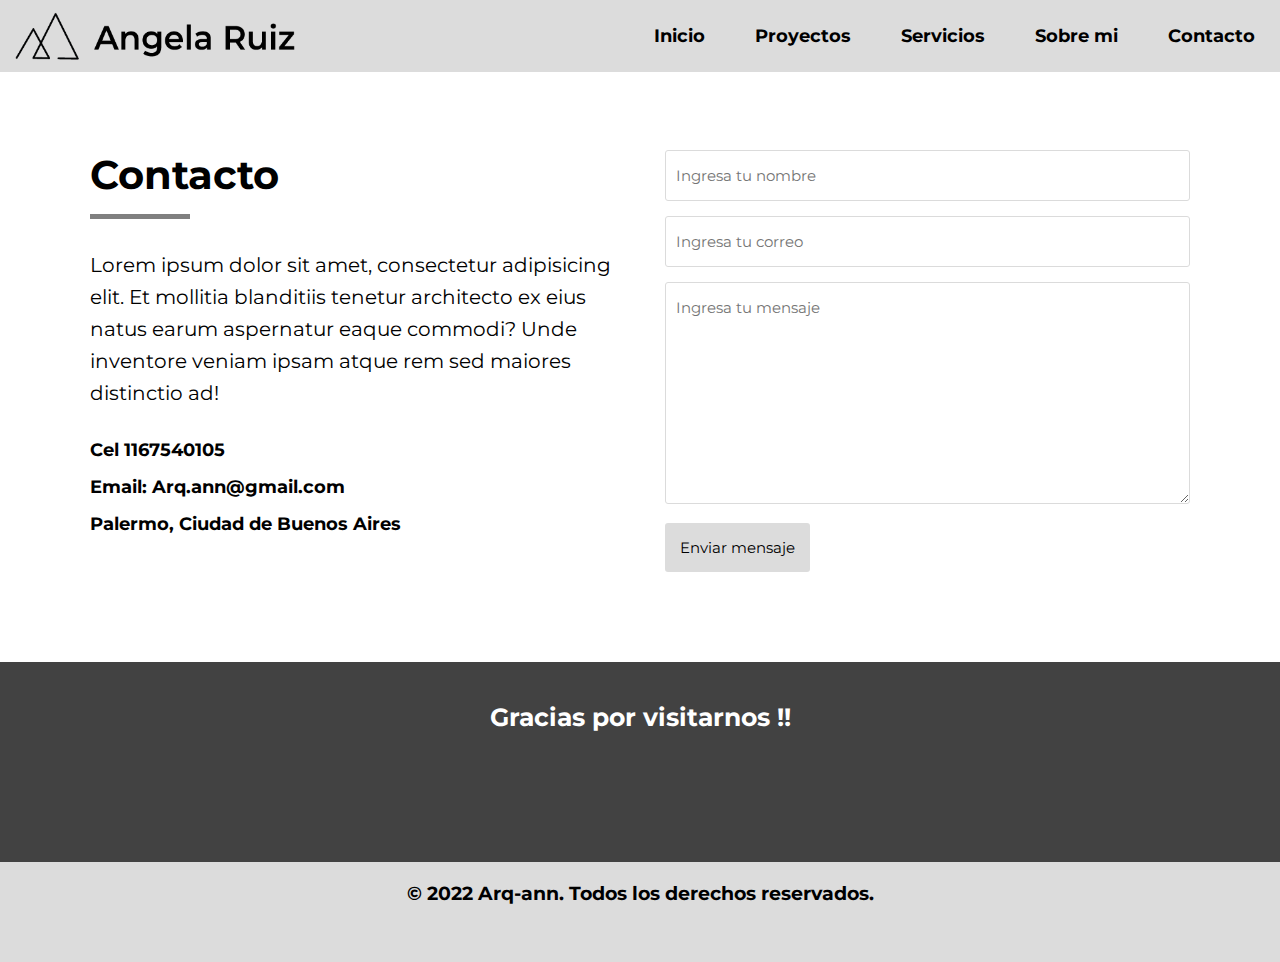
==== Contacto.html @ b8c45836 "mi primer commit" ====
<!DOCTYPE html>
<html lang="en">

<head>
    <meta charset="UTF-8">
    <meta http-equiv="X-UA-Compatible" content="IE=edge">
    <meta name="viewport" content="width=device-width, initial-scale=1.0">
    <title>contacto</title>

    <!--Estilos-->
    <link rel="stylesheet" href="./css/style.css">

</head>

<body>

    <!--Encabezado-->

    <header class="encabezado">

        <img class="logo" src="img/logo.png" alt="logo">

        <nav class="navbar">
            <ul class="menu">
                <li><a href="./index.html">Inicio</a></li>
                <li><a href="./Proyectos.html">Proyectos</a></li>
                <li><a href="./Servicios.html">Servicios</a></li>
                <li><a href="./Sobre mi.html">Sobre mi</a></li>
                <li><a href="./Contacto.html">Contacto</a></li>
            </ul>
        </nav>
    </header>
    <main>
        <div class="contactoContainer">
            <div class="info-form">
                <h2>Contacto</h2>
                <div class="divider"></div>
                <p>Lorem ipsum dolor sit amet, consectetur adipisicing elit. Et mollitia blanditiis tenetur architecto
                    ex eius natus earum aspernatur eaque commodi? Unde inventore veniam ipsam atque rem sed maiores
                    distinctio ad!</p>
                <h3> Cel 1167540105</h3>
                <h3> Email: Arq.ann@gmail.com </h3>
                <h3> Palermo, Ciudad de Buenos Aires</h3>
            </div>
            <form action="">
                <input type="text" name="Nombre" placeholder="Ingresa tu nombre" class="campoContacto">
                <input type="email" name="Email" placeholder="Ingresa tu correo" class="campoContacto">
                <textarea name="Mensaje" placeholder="Ingresa tu mensaje" id="" cols="30" rows="10"></textarea>
                <input type="submit" name="Enviar" value="Enviar mensaje" class="botonEnviar">
            </form>
        </div>

    </main>
    <footer>
        <section class="Footer">

            <div class="llamadoAccion">
                <h3 class="llamadoAccionTitulo">Gracias por visitarnos !!</h3>
            </div>

            <div class="derechosAutor">
                <h3>© 2022 Arq-ann. Todos los derechos reservados.</h3>
            </div>
        </section>
    </footer>
</body>

</html>
---- css/style.css ----
/* general */
@import url('https://fonts.googleapis.com/css2?family=Montserrat:wght@400;600;800&display=swap');

* {
    margin: 0;
    padding: 0;
    box-sizing: border-box;
    font-family: 'Montserrat', sans-serif;
}

.divider{
    height: 5px;
    width: 100px;
    background-color: gray;
    margin-top: 10px;
    margin-bottom: 10px;
}

/*encabezado*/

.logo {
    width: 300px;
}

.encabezado {
    background-color: gainsboro;
    display: flex;
    position: fixed;
    width: 100%;
    padding: 5PX;
}

.navbar {
    width: 100%;
}

.menu {
    list-style: none;
    display: flex;
    justify-content: flex-end;
    align-items: center;
    gap: 50px;
    width: 100%;
    height: 100%;
    font-size: 18px;
    font-weight: 700;
    padding: 20px;
}

a {
    text-decoration: none;
    color: rgb(0, 0, 0);
}


/*---PAGINA PRINCIPAL--------------------------------- */



/*imagen principal*/

.banner {
    background-image: url(../img/banner-1.jpg);
    background-size: cover;
    height: 900px;
    display: flex;
    flex-direction: row;
    flex-wrap: wrap;
    justify-content: left;
    align-items: center;
    padding: 40px;
    font-size: 25px;
}



/*imagenes portafolio*/


.imagenes {
    display: flex;
    padding: 30px;
    width: 100%;
    justify-content: space-around;
    flex-wrap: wrap ;
    overflow: hidden;
    gap: 30px;
    border-radius: 20px;
    height: 100%;
}

.galeriaImg{
    width: 680px;
    height: 480px;
    object-fit: cover;
}


/* perfil */

.sobreMi {
    background-color: gray;
    margin-top: 20 px;
    margin-bottom: 20 px;
    padding: 10 px;
    padding-top: 5px;
    padding-bottom: 20px;
}

.sobreMiTitulo,
.serviciosTitulo {
    margin-top: 20px;
    margin-bottom: 20px;
    padding: 20px;
    padding-top: 40px;
    font-size: 30px;

}

.sobreMiCards {
    width: 100%;
    
    display: flex;
    overflow: hidden;
    gap: 10px;
    justify-content: space-around;

}

.card {
    margin: 20px;
    width: 100%;
    background-color: gainsboro;
    margin-bottom: 20px;
    padding: 20px;
    border-radius: 10px;
    text-align: center;
    align-content: center;
}

/* primercard*/

.cardTitulo {
    font-size: 40px;
}

.cardNombre {
    font-size: 25px;
    line-height: 1.6;
}

/*tercercard*/

.cardFotoPerfil {
    width: 50%;
    margin-bottom: 20px;
}

/*generalcard*/

.cardDescripcion {
    font-size: 20px;
    margin-bottom: 20px;
    line-height: 1.6;
}

.cardBoton {
    background-color: gray;
    border: none;
    padding: 20px;
    font-size: 18px;
    border-radius: 5px;
    cursor: pointer;
}


/*servicios*/

.cardServiciosContenedor {
    padding: 20px;
    padding-top: 40px;
    display: flex;
    overflow: hidden;
    gap: 20px;
    justify-content: center;
}


.cardServicios {
    width: 100%;
    background-color: gainsboro;
    margin-bottom: 20px;
    padding: 20px;
    border-radius: 10px;
}

.cardServiciosTitulo {
    font-size: 25px;
    margin-bottom: 15px;

}


/*footer*/

.footer {
    padding: 20px;
}

.llamadoAccion {
    background-color: rgb(66, 66, 66);
    color: white;
    padding: 20px;
    padding-top: 40px;
    height: 200px;
    text-align: center;  
}

.llamadoAccionTitulo {
    font-size: 25px;
}

.derechosAutor {
    background-color: gainsboro;
    padding: 20px;
    height: 100px;
    text-align: center;
}

.llamadoAccionBoton {
    margin-top: 30px;
    padding: 15px;
    font-size: 15px;
    border: none;
    outline: 0px;
    background: rgba(220, 220, 220, 0.592);
    border-radius: 3px;
    cursor: pointer;
}
    

/*---PROYECTOS PAGINA -------------------------------*/


.portafolioHeadings{
    padding: 40px;
    padding-top: 160px;
}

.portafolioHeadings h2 {

    margin-bottom: 15px;
    font-size: 40px;
}

.galeriaImgProyectos{
    width: 700px;
    height: 480px;
    object-fit: cover;
}


/*---SERVICIOS PAGINA ------------------------------*/

/* la idea es que se pase el cursor por encima de una imagen y atras salga el texto*/

.serviciosPag{
    padding: 40px;
    padding-top: 160px;
    
}
.serviciosTituloPag {
    margin-bottom: 15px;
    font-size: 40px;
}




/*---SOBRE MI PAGINA------------------------------ */

.sobreMiMain{
    padding-top: 150px;
}
.sobreMiContenedor {

    width: 100%;
    max-width: 1100px;
    padding: 20px;
    padding-top: 30px;
    margin-left: auto;
    margin-right: auto;
    margin-bottom: 80px;
    display: grid;
    grid-gap: 50px;
    grid-template-columns: repeat(2,1fr);
    align-items: center;
    background-color: gainsboro;
   
}

.infoContenedor{
    padding-bottom: 30px;
}

.infoContenedor h2 {
    
    margin-bottom: 15px;
    font-size: 40px;
}

.infoContenedor p {

    margin-bottom: 30px;
    font-size: 20px;
    line-height: 1.6;
    padding-top: 40px;
    padding-bottom: 30px;

}

.botonDescargarCv{
    padding: 15px;
    font-size: 18px;
    border: none;
    outline: 0px;
    background: gray;
    border-radius: 3px;
    cursor: pointer;
}


.infoImagen{
    width: 495px;  
    border: 7px solid gray; 
    align-items: center ;
    align-content: center;
}


/*---CONTACTO PAGINA------------------------------ */

.contactoContainer {
    width: 100%;
    max-width: 1100px;
    margin: auto;
    display: grid;
    grid-template-columns: repeat(2, 1fr);
    grid-gap: 50px;
    padding-top: 150px;
    margin-bottom: 90px;
}

.contactoContainer h2 {

    margin-bottom: 15px;
    font-size: 40px;
}

.contactoContainer p {
    margin-bottom: 30px;
    margin-top: 30px;
    font-size: 20px;
    line-height: 1.6;
}

.contactoContainer h3 {
    margin-bottom: 15px;
    font-size: 18px;
}

.contactoContainer form .campoContacto,
textarea {
    width: 100%;
    padding: 15px 10px;
    font-size: 15px;
    border: 1px solid #dbdbdb;
    margin-bottom: 15px;
    border-radius: 3px;
    outline: 0px;
}

.contactoContainer form .botonEnviar {

    padding: 15px;
    font-size: 15px;
    border: none;
    outline: 0px;
    background: gainsboro;
    border-radius: 3px;
    cursor: pointer;
}
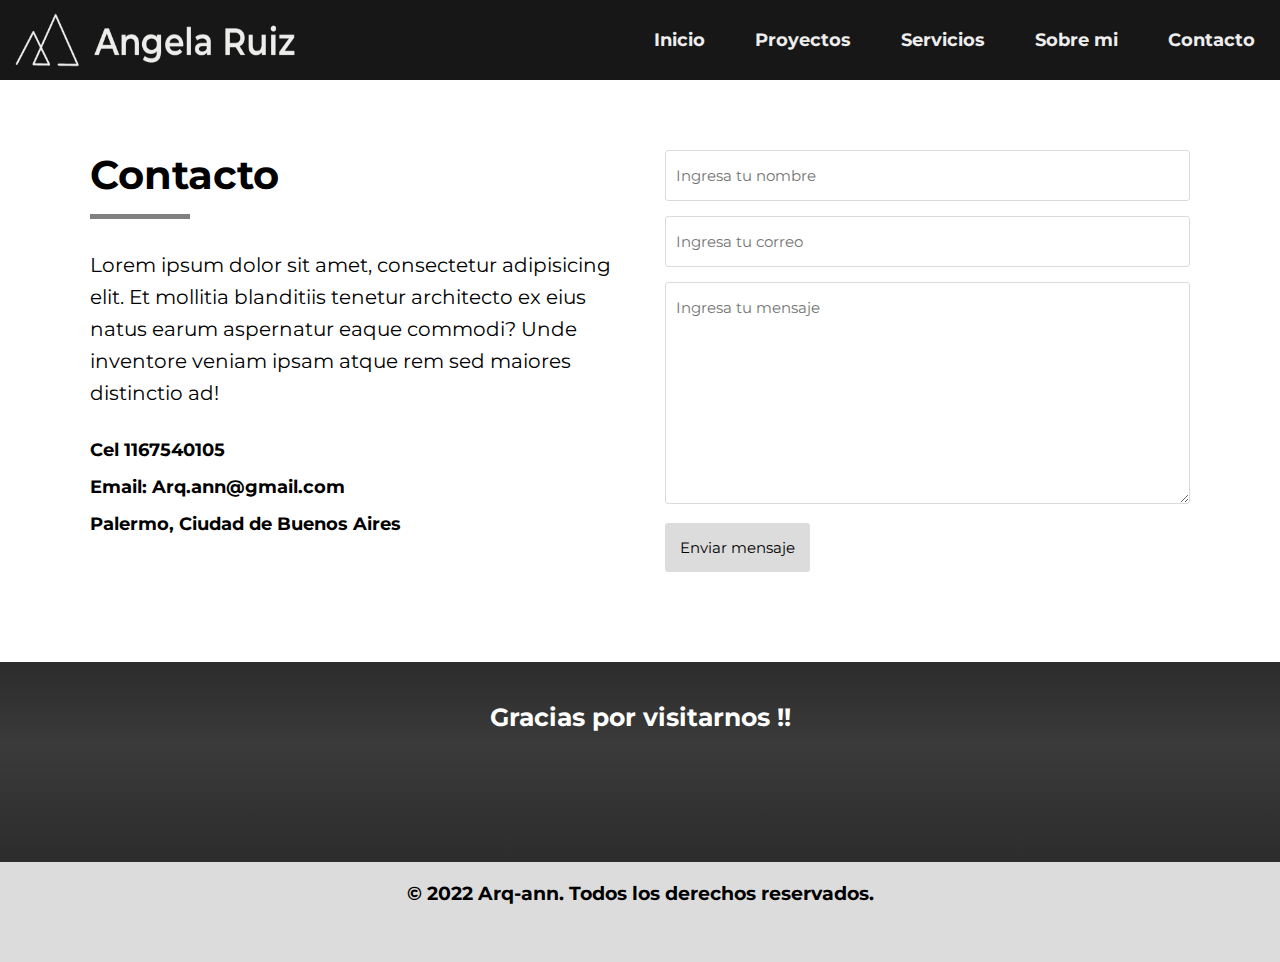
==== commit 597ec30e: "bostrap y cambio de estilo" ====
--- a/Contacto.html
+++ b/Contacto.html
@@ -22,11 +22,11 @@
 
         <nav class="navbar">
             <ul class="menu">
-                <li><a href="./index.html">Inicio</a></li>
-                <li><a href="./Proyectos.html">Proyectos</a></li>
-                <li><a href="./Servicios.html">Servicios</a></li>
-                <li><a href="./Sobre mi.html">Sobre mi</a></li>
-                <li><a href="./Contacto.html">Contacto</a></li>
+                <li><a class="menuitems" href="./index.html">Inicio</a></li>
+                <li><a class="menuitems" href="./Proyectos.html">Proyectos</a></li>
+                <li><a class="menuitems" href="./Servicios.html">Servicios</a></li>
+                <li><a class="menuitems" href="./Sobre mi.html">Sobre mi</a></li>
+                <li><a class="menuitems" href="./Contacto.html">Contacto</a></li>
             </ul>
         </nav>
     </header>
--- a/css/style.css
+++ b/css/style.css
@@ -8,7 +8,7 @@
     font-family: 'Montserrat', sans-serif;
 }
 
-.divider{
+.divider {
     height: 5px;
     width: 100px;
     background-color: gray;
@@ -20,13 +20,15 @@
 
 .logo {
     width: 300px;
+    height: 70px;
 }
 
 .encabezado {
-    background-color: gainsboro;
+    background-color: #171717;
     display: flex;
     position: fixed;
     width: 100%;
+    height: 80px;
     padding: 5PX;
 }
 
@@ -47,9 +49,14 @@
     padding: 20px;
 }
 
-a {
+.menuitems {
     text-decoration: none;
-    color: rgb(0, 0, 0);
+    color: #EDEDED;
+    transition: 0.5s;
+}
+
+.menuitems:hover {
+    color: #B2B1B9
 }
 
 
@@ -60,117 +67,144 @@
 /*imagen principal*/
 
 .banner {
-    background-image: url(../img/banner-1.jpg);
+    background: linear-gradient(rgba(0, 0, 0, .4), rgba(0, 0, 0, .4)), url(../img/banner-1.bak.jpg);
     background-size: cover;
-    height: 900px;
+    height: 100vh;
+    width: 100%;
     display: flex;
     flex-direction: row;
     flex-wrap: wrap;
     justify-content: left;
     align-items: center;
     padding: 40px;
-    font-size: 25px;
-}
+}
+
+.fraseBienvenida {
+    color: #171717;
+    font-size: 30px ;
+    font-weight: bold;
+}
+
 
 
 
 /*imagenes portafolio*/
 
+.tituloSeccionProyectos {
+
+    margin-left: 620px;
+    margin-bottom: 50px;
+}
+
 
 .imagenes {
     display: flex;
     padding: 30px;
     width: 100%;
     justify-content: space-around;
-    flex-wrap: wrap ;
+    flex-wrap: wrap;
     overflow: hidden;
     gap: 30px;
     border-radius: 20px;
     height: 100%;
 }
 
-.galeriaImg{
+.galeriaImg {
     width: 680px;
     height: 480px;
     object-fit: cover;
+    transition: 0.5s;
+}
+
+.galeriaImg:hover {
+    transform: scale(1.1);
+}
+
+.titulotextoParrafoPortafolio{
+    font-weight: bold;
+    font-size: 30px;
+    margin-bottom: 30px;
+}
+.textoParrafoPortafolio {
+    font-weight: 400;
+    font-size: 30px;
 }
 
 
 /* perfil */
 
-.sobreMi {
-    background-color: gray;
-    margin-top: 20 px;
-    margin-bottom: 20 px;
-    padding: 10 px;
-    padding-top: 5px;
-    padding-bottom: 20px;
-}
-
-.sobreMiTitulo,
-.serviciosTitulo {
-    margin-top: 20px;
+   
+#sobremi {
+    max-width: 100%;
+    margin: auto;
+    padding: 100px;
+    color: #171717;
+    display: flex;
+}
+
+#sobremi .contenedorFoto {
+    max-width: 400px;
+    margin-right: 80px;
+}
+
+#sobremi .contenedorFoto img {
+    padding: 20px;
+    width: 100%;
+    border-radius: 20px;
+    background-color: #EDEDED;
+}
+
+#sobremi .sobremi {
+    margin: 0 40px;
+}
+
+#sobremi .sobremi .tituloSeccion {
+    font-size: 25px;
+    text-transform: uppercase;
+    color: #171717;
+
+}
+
+#sobremi .sobremi h2 {
+    font-size: 40px;
+    font-weight: bold;
+    margin: 40px 0;
+    letter-spacing: 2px;
+}
+
+#sobremi .sobremi h2 span {
+    color: #595260;
+}
+
+#sobremi .sobremi h3 {
+    font-size: 25px;
+    font-weight: 500;
+    text-transform: uppercase;
     margin-bottom: 20px;
-    padding: 20px;
-    padding-top: 40px;
-    font-size: 30px;
-
-}
-
-.sobreMiCards {
-    width: 100%;
-    
-    display: flex;
-    overflow: hidden;
-    gap: 10px;
-    justify-content: space-around;
-
-}
-
-.card {
-    margin: 20px;
-    width: 100%;
-    background-color: gainsboro;
-    margin-bottom: 20px;
-    padding: 20px;
-    border-radius: 10px;
-    text-align: center;
-    align-content: center;
-}
-
-/* primercard*/
-
-.cardTitulo {
-    font-size: 40px;
-}
-
-.cardNombre {
+    letter-spacing: 1px;
+}
+
+#sobremi .sobremi p {
     font-size: 25px;
-    line-height: 1.6;
-}
-
-/*tercercard*/
-
-.cardFotoPerfil {
-    width: 50%;
-    margin-bottom: 20px;
-}
-
-/*generalcard*/
-
-.cardDescripcion {
-    font-size: 20px;
-    margin-bottom: 20px;
-    line-height: 1.6;
-}
-
-.cardBoton {
-    background-color: gray;
-    border: none;
-    padding: 20px;
-    font-size: 18px;
-    border-radius: 5px;
-    cursor: pointer;
+    line-height: 25px;
+    color: #565656;
+    margin-bottom: 12px;
+}
+
+#sobremi .sobremi a {
+    display: inline-block;
+    text-decoration: none;
+    color: #000;
+    border-radius: 30px;
+    border: 1px solid #000;
+    padding: 10px 20px;
+    margin-top: 30px;
+    transition: .5s;
+}
+
+#sobremi .sobremi a:hover {
+    background-color: #171717;
+    color: #fff;
 }
 
 
@@ -192,6 +226,11 @@
     margin-bottom: 20px;
     padding: 20px;
     border-radius: 10px;
+    transition: all 0.5s;
+}
+
+.cardServicios:hover {
+    box-shadow: rgba(0, 0, 0, 0.16) 0px 3px 6px, rgba(0, 0, 0, 0.23) 0px 3px 6px;
 }
 
 .cardServiciosTitulo {
@@ -201,6 +240,16 @@
 }
 
 
+
+.servicios{
+
+    margin-top: 100px;
+    margin-bottom: 100px;
+    font-size: 30px;
+
+    
+}
+
 /*footer*/
 
 .footer {
@@ -208,12 +257,13 @@
 }
 
 .llamadoAccion {
-    background-color: rgb(66, 66, 66);
+    background: linear-gradient(to bottom, #323232 0%, #3F3F3F 40%, #1C1C1C 150%), linear-gradient(to top, rgba(255, 255, 255, 0.40) 0%, rgba(0, 0, 0, 0.25) 200%);
+    background-blend-mode: multiply;
     color: white;
     padding: 20px;
     padding-top: 40px;
     height: 200px;
-    text-align: center;  
+    text-align: center;
 }
 
 .llamadoAccionTitulo {
@@ -231,18 +281,29 @@
     margin-top: 30px;
     padding: 15px;
     font-size: 15px;
-    border: none;
-    outline: 0px;
-    background: rgba(220, 220, 220, 0.592);
-    border-radius: 3px;
-    cursor: pointer;
-}
-    
+    display: inline-block;
+    text-decoration: none;
+    color: #EDEDED;
+    border-radius: 30px;
+    border: 1px solid #171717;
+    background-color: #171717;
+    padding: 10px 20px;
+    margin-top: 30px;
+    transition: .5s;
+}
+
+.llamadoAccionBoton:hover {
+    background-color: #EDEDED;
+    color: #171717;
+
+}
+
+
 
 /*---PROYECTOS PAGINA -------------------------------*/
 
 
-.portafolioHeadings{
+.portafolioHeadings {
     padding: 40px;
     padding-top: 160px;
 }
@@ -253,7 +314,7 @@
     font-size: 40px;
 }
 
-.galeriaImgProyectos{
+.galeriaImgProyectos {
     width: 700px;
     height: 480px;
     object-fit: cover;
@@ -264,11 +325,12 @@
 
 /* la idea es que se pase el cursor por encima de una imagen y atras salga el texto*/
 
-.serviciosPag{
+.serviciosPag {
     padding: 40px;
     padding-top: 160px;
-    
-}
+
+}
+
 .serviciosTituloPag {
     margin-bottom: 15px;
     font-size: 40px;
@@ -279,9 +341,10 @@
 
 /*---SOBRE MI PAGINA------------------------------ */
 
-.sobreMiMain{
+.sobreMiMain {
     padding-top: 150px;
 }
+
 .sobreMiContenedor {
 
     width: 100%;
@@ -293,18 +356,18 @@
     margin-bottom: 80px;
     display: grid;
     grid-gap: 50px;
-    grid-template-columns: repeat(2,1fr);
+    grid-template-columns: repeat(2, 1fr);
     align-items: center;
     background-color: gainsboro;
-   
-}
-
-.infoContenedor{
+
+}
+
+.infoContenedor {
     padding-bottom: 30px;
 }
 
 .infoContenedor h2 {
-    
+
     margin-bottom: 15px;
     font-size: 40px;
 }
@@ -319,7 +382,7 @@
 
 }
 
-.botonDescargarCv{
+.botonDescargarCv {
     padding: 15px;
     font-size: 18px;
     border: none;
@@ -330,10 +393,10 @@
 }
 
 
-.infoImagen{
-    width: 495px;  
-    border: 7px solid gray; 
-    align-items: center ;
+.infoImagen {
+    width: 495px;
+    border: 7px solid gray;
+    align-items: center;
     align-content: center;
 }
 
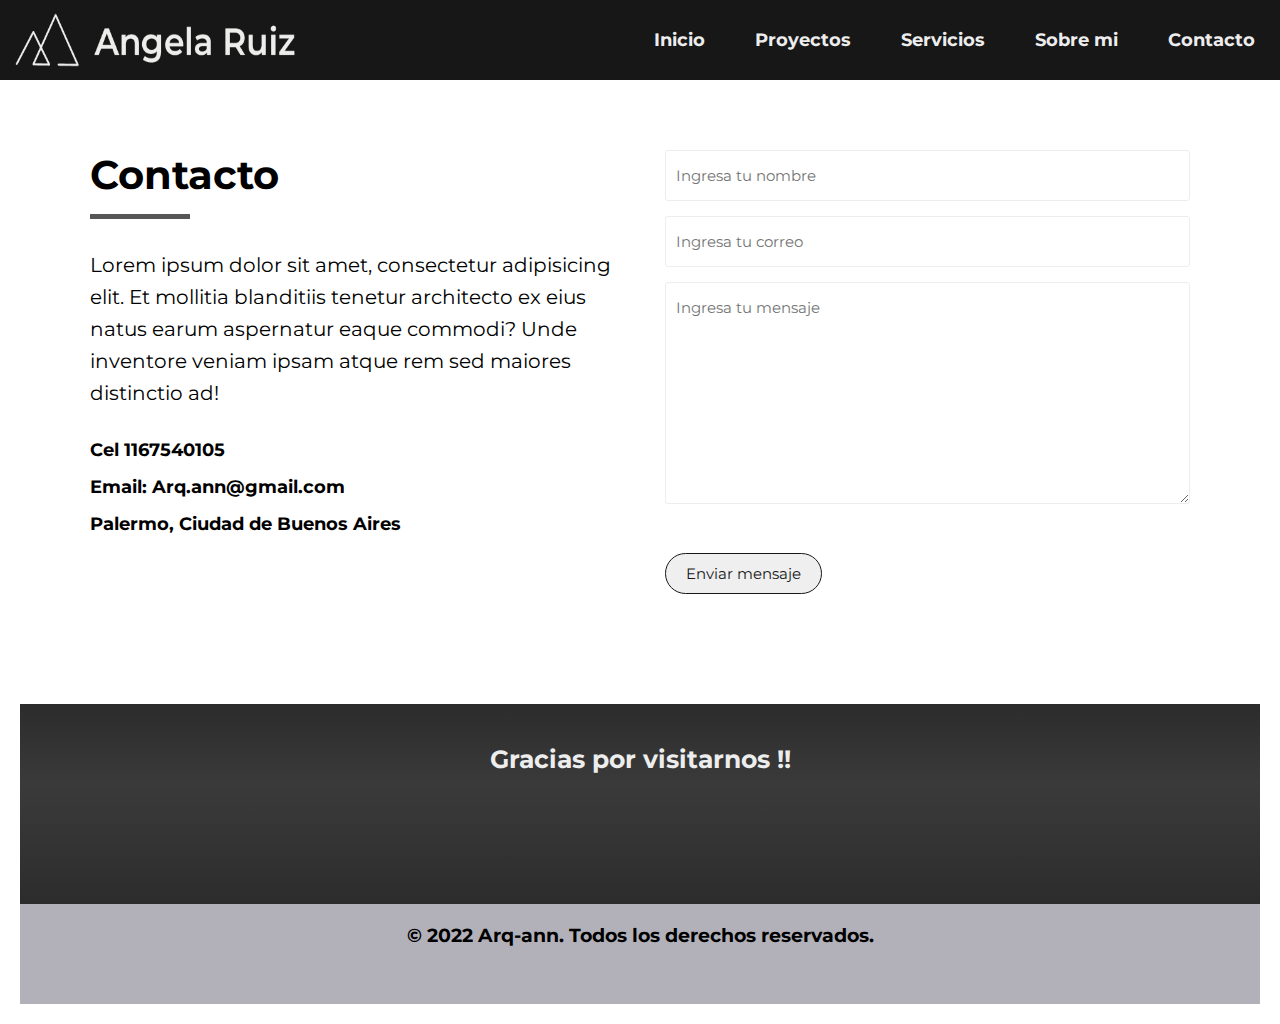
==== commit 8abc29e5: "Aplicando sass 2 y SEO" ====
--- a/Contacto.html
+++ b/Contacto.html
@@ -5,10 +5,14 @@
     <meta charset="UTF-8">
     <meta http-equiv="X-UA-Compatible" content="IE=edge">
     <meta name="viewport" content="width=device-width, initial-scale=1.0">
-    <title>contacto</title>
+    
+    <title> Contacto - Angela Ruiz </title>
+    <meta name="description" content="Dejame Tu Mensaje y Respondere a La Brevedad">
+    <meta name= "keywords" content="Arquitecta, Freelance, Diseño interior, Relevamiento de obras, Dirección de obra, Diseño de mobiliario, Gestion de proyectos, contacto arquitecta, Buenos Aires,">
+
 
     <!--Estilos-->
-    <link rel="stylesheet" href="./css/style.css">
+    <link rel="stylesheet" href="./css/estilo.css">
 
 </head>
 
@@ -42,7 +46,7 @@
                 <h3> Email: Arq.ann@gmail.com </h3>
                 <h3> Palermo, Ciudad de Buenos Aires</h3>
             </div>
-            <form action="">
+            <form class="form"action="">
                 <input type="text" name="Nombre" placeholder="Ingresa tu nombre" class="campoContacto">
                 <input type="email" name="Email" placeholder="Ingresa tu correo" class="campoContacto">
                 <textarea name="Mensaje" placeholder="Ingresa tu mensaje" id="" cols="30" rows="10"></textarea>
@@ -52,7 +56,7 @@
 
     </main>
     <footer>
-        <section class="Footer">
+        <section class="footer">
 
             <div class="llamadoAccion">
                 <h3 class="llamadoAccionTitulo">Gracias por visitarnos !!</h3>
--- a/css/estilo.css
+++ b/css/estilo.css
@@ -0,0 +1,401 @@
+@import url("https://fonts.googleapis.com/css2?family=Montserrat:wght@400;600;800&display=swap");
+.contactoContainer .form .botonEnviar, #sobremi .sobremi a, .sobreMiMain .sobreMiContenedor .infoContenedor a, .footer .llamadoAccion .llamadoAccionBoton {
+  font-size: 15px;
+  display: inline-block;
+  text-decoration: none;
+  color: #171717;
+  border-radius: 30px;
+  border: 1px solid #171717;
+  padding: 10px 20px;
+  margin-top: 30px;
+  transition: 0.5s;
+}
+.contactoContainer .form .botonEnviar:hover, #sobremi .sobremi a:hover, .sobreMiMain .sobreMiContenedor .infoContenedor a:hover, .footer .llamadoAccion .llamadoAccionBoton:hover {
+  background-color: #171717;
+  color: #EDEDED;
+}
+
+.sobreMiMain .sobreMiContenedor .infoContenedor a, .footer .llamadoAccion .llamadoAccionBoton {
+  color: #EDEDED;
+  background-color: #171717;
+}
+.sobreMiMain .sobreMiContenedor .infoContenedor a:hover, .footer .llamadoAccion .llamadoAccionBoton:hover {
+  background-color: #EDEDED;
+  color: #171717;
+}
+
+* {
+  margin: 0;
+  padding: 0;
+  box-sizing: border-box;
+  font-family: "Montserrat", sans-serif;
+}
+*::-moz-selection {
+  background-color: black;
+  color: white;
+}
+*::selection {
+  background-color: black;
+  color: white;
+}
+
+.divider {
+  width: 100px;
+  height: 5px;
+  background-color: #565656;
+  margin-top: 10px;
+  margin-bottom: 10px;
+}
+
+.encabezado {
+  width: 100%;
+  height: 80px;
+  background-color: #171717;
+  display: flex;
+  position: fixed;
+  padding: 5PX;
+}
+.encabezado .logo {
+  width: 300px;
+  height: 70px;
+}
+.encabezado .navbar {
+  width: 100%;
+}
+.encabezado .navbar .menu {
+  width: 100%;
+  height: 100%;
+  list-style: none;
+  display: flex;
+  justify-content: flex-end;
+  align-items: center;
+  gap: 50px;
+  font-size: 18px;
+  font-weight: 700;
+  padding: 20px;
+}
+.encabezado .navbar .menu .menuitems {
+  text-decoration: none;
+  color: #EDEDED;
+  transition: 0.5s;
+}
+.encabezado .navbar .menu .menuitems:hover {
+  color: #B2B1B9;
+}
+
+.banner {
+  background: linear-gradient(rgba(0, 0, 0, 0.4), rgba(0, 0, 0, 0.4)), url(../img/banner-1.bak.jpg);
+  background-size: cover;
+  width: 100%;
+  height: 100vh;
+  display: flex;
+  flex-direction: row;
+  flex-wrap: wrap;
+  justify-content: left;
+  align-items: center;
+  padding: 40px;
+}
+.banner .fraseBienvenida {
+  color: #171717;
+  font-size: 30px;
+  font-weight: bold;
+}
+
+#sobremi {
+  max-width: 100%;
+  margin: auto;
+  padding: 100px;
+  color: #171717;
+  display: flex;
+}
+#sobremi .contenedorFoto {
+  max-width: 400px;
+  margin-right: 80px;
+}
+#sobremi .contenedorFoto img {
+  padding: 20px;
+  width: 100%;
+  border-radius: 20px;
+  background-color: #EDEDED;
+}
+#sobremi .sobremi {
+  margin: 0 40px;
+}
+#sobremi .sobremi .tituloSeccion {
+  font-size: 25px;
+  text-transform: uppercase;
+  color: #171717;
+}
+#sobremi .sobremi h2 {
+  font-size: 40px;
+  font-weight: bold;
+  margin: 40px 0;
+  letter-spacing: 2px;
+}
+#sobremi .sobremi h2 span {
+  color: #565656;
+}
+#sobremi .sobremi h3 {
+  font-size: 25px;
+  font-weight: 500;
+  text-transform: uppercase;
+  margin-bottom: 20px;
+  letter-spacing: 1px;
+}
+#sobremi .sobremi p {
+  font-size: 25px;
+  line-height: 25px;
+  color: #565656;
+  margin-bottom: 12px;
+}
+.tituloSeccionProyectos {
+  margin-left: 620px;
+  margin-bottom: 50px;
+}
+
+.imagenes {
+  width: 100%;
+  height: 100%;
+  display: flex;
+  padding: 30px;
+  justify-content: space-around;
+  flex-wrap: wrap;
+  overflow: hidden;
+  gap: 30px;
+  border-radius: 20px;
+}
+.imagenes .galeriaImg {
+  width: 680px;
+  height: 480px;
+  -o-object-fit: cover;
+     object-fit: cover;
+  transition: 0.5s;
+}
+.imagenes .galeriaImg:hover {
+  transform: scale(1.1);
+}
+
+.titulotextoParrafoPortafolio {
+  font-weight: bold;
+  font-size: 30px;
+  margin-bottom: 30px;
+}
+
+.textoParrafoPortafolio {
+  font-weight: 400;
+  font-size: 30px;
+}
+
+.servicios {
+  margin-top: 100px;
+  margin-bottom: 100px;
+  font-size: 30px;
+}
+
+.footer {
+  padding: 20px;
+}
+.footer .llamadoAccion {
+  background: linear-gradient(to bottom, #323232 0%, #3F3F3F 40%, #1C1C1C 150%), linear-gradient(to top, rgba(255, 255, 255, 0.4) 0%, rgba(0, 0, 0, 0.25) 200%);
+  background-blend-mode: multiply;
+  color: #EDEDED;
+  padding: 20px;
+  padding-top: 40px;
+  height: 200px;
+  text-align: center;
+}
+.footer .llamadoAccion .llamadoAccionTitulo {
+  font-size: 25px;
+}
+.footer .derechosAutor {
+  background-color: #B2B1B9;
+  padding: 20px;
+  height: 100px;
+  text-align: center;
+}
+
+.portafolio .portafolioHeadings {
+  padding: 40px;
+  padding-top: 160px;
+}
+.portafolio .portafolioHeadings h2 {
+  margin-bottom: 15px;
+  font-size: 40px;
+}
+
+.imagenes .galeriaImgProyectos {
+  -webkit-animation: fade-in 1.2s cubic-bezier(0.39, 0.575, 0.565, 1) both;
+  animation: fade-in 1.2s cubic-bezier(0.39, 0.575, 0.565, 1) both;
+  width: 700px;
+  height: 480px;
+  -o-object-fit: cover;
+     object-fit: cover;
+}
+.imagenes .galeriaImgProyectos:nth-child(1) {
+  -webkit-animation-delay: 0.5s;
+          animation-delay: 0.5s;
+}
+.imagenes .galeriaImgProyectos:nth-child(2) {
+  -webkit-animation-delay: 1s;
+          animation-delay: 1s;
+}
+.imagenes .galeriaImgProyectos:nth-child(3) {
+  -webkit-animation-delay: 1.5s;
+          animation-delay: 1.5s;
+}
+.imagenes .galeriaImgProyectos:nth-child(4) {
+  -webkit-animation-delay: 2s;
+          animation-delay: 2s;
+}
+.imagenes .galeriaImgProyectos:nth-child(5) {
+  -webkit-animation-delay: 2.5s;
+          animation-delay: 2.5s;
+}
+.imagenes .galeriaImgProyectos:nth-child(6) {
+  -webkit-animation-delay: 3s;
+          animation-delay: 3s;
+}
+.imagenes .galeriaImgProyectos:nth-child(7) {
+  -webkit-animation-delay: 3.5s;
+          animation-delay: 3.5s;
+}
+.imagenes .galeriaImgProyectos:nth-child(8) {
+  -webkit-animation-delay: 4s;
+          animation-delay: 4s;
+}
+.imagenes .galeriaImgProyectos:nth-child(9) {
+  -webkit-animation-delay: 4.5s;
+          animation-delay: 4.5s;
+}
+.imagenes .galeriaImgProyectos:nth-child(10) {
+  -webkit-animation-delay: 5s;
+          animation-delay: 5s;
+}
+.imagenes .galeriaImgProyectos:nth-child(11) {
+  -webkit-animation-delay: 5.5s;
+          animation-delay: 5.5s;
+}
+.imagenes .galeriaImgProyectos:nth-child(12) {
+  -webkit-animation-delay: 6s;
+          animation-delay: 6s;
+}
+
+@-webkit-keyframes fade-in {
+  0% {
+    opacity: 0;
+  }
+  100% {
+    opacity: 1;
+  }
+}
+@keyframes fade-in {
+  0% {
+    opacity: 0;
+  }
+  100% {
+    opacity: 1;
+  }
+}
+.serviciosPag {
+  padding: 40px;
+  padding-top: 160px;
+}
+.serviciosPag .serviciosTituloPag {
+  margin-bottom: 15px;
+  font-size: 40px;
+}
+.serviciosPag .cardServiciosContenedor {
+  padding: 20px;
+  padding-top: 40px;
+  display: flex;
+  overflow: hidden;
+  gap: 20px;
+  justify-content: center;
+}
+.serviciosPag .cardServiciosContenedor .cardServicios {
+  width: 100%;
+  background-color: gainsboro;
+  margin-bottom: 20px;
+  padding: 20px;
+  border-radius: 10px;
+  transition: all 0.5s;
+}
+.serviciosPag .cardServiciosContenedor .cardServicios:hover {
+  box-shadow: rgba(0, 0, 0, 0.16) 0px 3px 6px, rgba(0, 0, 0, 0.23) 0px 3px 6px;
+}
+.serviciosPag .cardServiciosContenedor .cardServicios .cardServiciosTitulo {
+  font-size: 25px;
+  margin-bottom: 15px;
+}
+
+.sobreMiMain {
+  padding-top: 150px;
+}
+.sobreMiMain .sobreMiContenedor {
+  width: 100%;
+  max-width: 1100px;
+  padding: 20px;
+  padding-top: 30px;
+  margin-left: auto;
+  margin-right: auto;
+  margin-bottom: 80px;
+  display: grid;
+  grid-gap: 50px;
+  grid-template-columns: repeat(2, 1fr);
+  align-items: center;
+  background-color: #B2B1B9;
+}
+.sobreMiMain .sobreMiContenedor .infoContenedor {
+  padding-bottom: 30px;
+}
+.sobreMiMain .sobreMiContenedor .infoContenedor h2 {
+  margin-bottom: 15px;
+  font-size: 40px;
+}
+.sobreMiMain .sobreMiContenedor .infoContenedor p {
+  margin-bottom: 30px;
+  font-size: 20px;
+  line-height: 1.6;
+  padding-top: 40px;
+  padding-bottom: 30px;
+}
+.sobreMiMain .sobreMiContenedor .infoImagen {
+  width: 495px;
+  border: 7px solid #565656;
+  align-items: center;
+  align-content: center;
+}
+
+.contactoContainer {
+  width: 100%;
+  max-width: 1100px;
+  margin: auto;
+  display: grid;
+  grid-template-columns: repeat(2, 1fr);
+  grid-gap: 50px;
+  padding-top: 150px;
+  margin-bottom: 90px;
+}
+.contactoContainer .info-form h2 {
+  margin-bottom: 15px;
+  font-size: 40px;
+}
+.contactoContainer .info-form p {
+  margin-bottom: 30px;
+  margin-top: 30px;
+  font-size: 20px;
+  line-height: 1.6;
+}
+.contactoContainer .info-form h3 {
+  margin-bottom: 15px;
+  font-size: 18px;
+}
+.contactoContainer .form .campoContacto, .contactoContainer .form textarea {
+  width: 100%;
+  padding: 15px 10px;
+  font-size: 15px;
+  border: 1px solid #EDEDED;
+  margin-bottom: 15px;
+  border-radius: 3px;
+  outline: 0px;
+}/*# sourceMappingURL=estilo.css.map */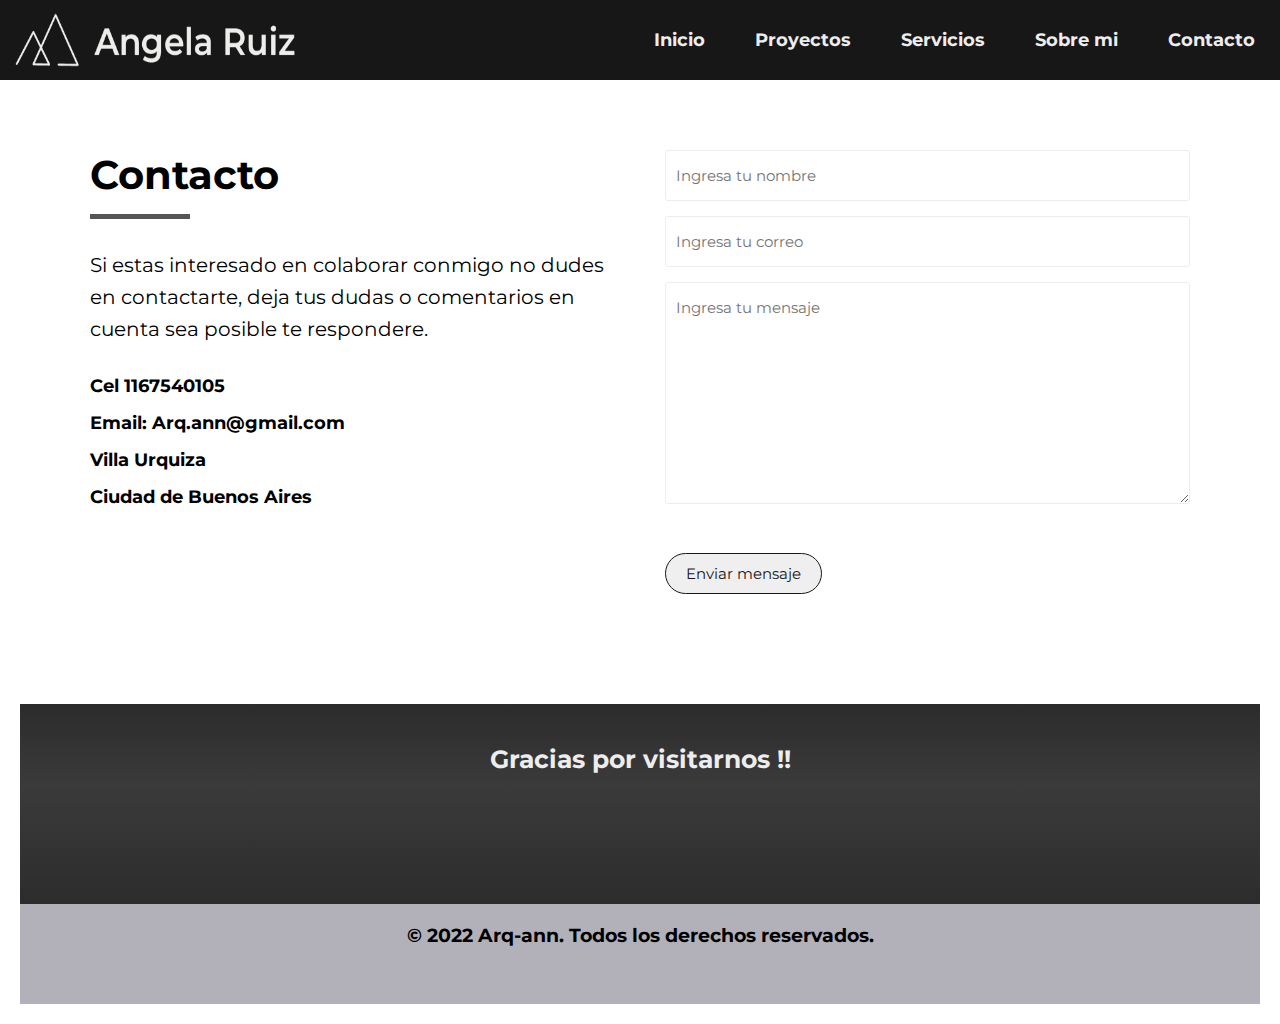
==== commit 049e81c6: "cambios servicios" ====
--- a/Contacto.html
+++ b/Contacto.html
@@ -39,12 +39,11 @@
             <div class="info-form">
                 <h2>Contacto</h2>
                 <div class="divider"></div>
-                <p>Lorem ipsum dolor sit amet, consectetur adipisicing elit. Et mollitia blanditiis tenetur architecto
-                    ex eius natus earum aspernatur eaque commodi? Unde inventore veniam ipsam atque rem sed maiores
-                    distinctio ad!</p>
+                <p> Si estas interesado en colaborar conmigo no dudes en contactarte, deja tus dudas o comentarios en cuenta sea posible te respondere.</p>
                 <h3> Cel 1167540105</h3>
                 <h3> Email: Arq.ann@gmail.com </h3>
-                <h3> Palermo, Ciudad de Buenos Aires</h3>
+                <h3> Villa Urquiza</h3>
+                <h3> Ciudad de Buenos Aires</h3>
             </div>
             <form class="form"action="">
                 <input type="text" name="Nombre" placeholder="Ingresa tu nombre" class="campoContacto">
--- a/css/estilo.css
+++ b/css/estilo.css
@@ -53,6 +53,7 @@
   background-color: #171717;
   display: flex;
   position: fixed;
+  z-index: 1;
   padding: 5PX;
 }
 .encabezado .logo {
@@ -179,17 +180,19 @@
   font-weight: bold;
   font-size: 30px;
   margin-bottom: 30px;
+  margin-left: 50px;
 }
 
 .textoParrafoPortafolio {
   font-weight: 400;
-  font-size: 30px;
+  font-size: 20px;
+  margin-left: 50px;
 }
 
 .servicios {
   margin-top: 100px;
   margin-bottom: 100px;
-  font-size: 30px;
+  font-size: 20px;
 }
 
 .footer {
@@ -340,10 +343,10 @@
   margin-right: auto;
   margin-bottom: 80px;
   display: grid;
-  grid-gap: 50px;
+  grid-gap: 100px;
   grid-template-columns: repeat(2, 1fr);
   align-items: center;
-  background-color: #B2B1B9;
+  background-color: rgb(220, 220, 220);
 }
 .sobreMiMain .sobreMiContenedor .infoContenedor {
   padding-bottom: 30px;
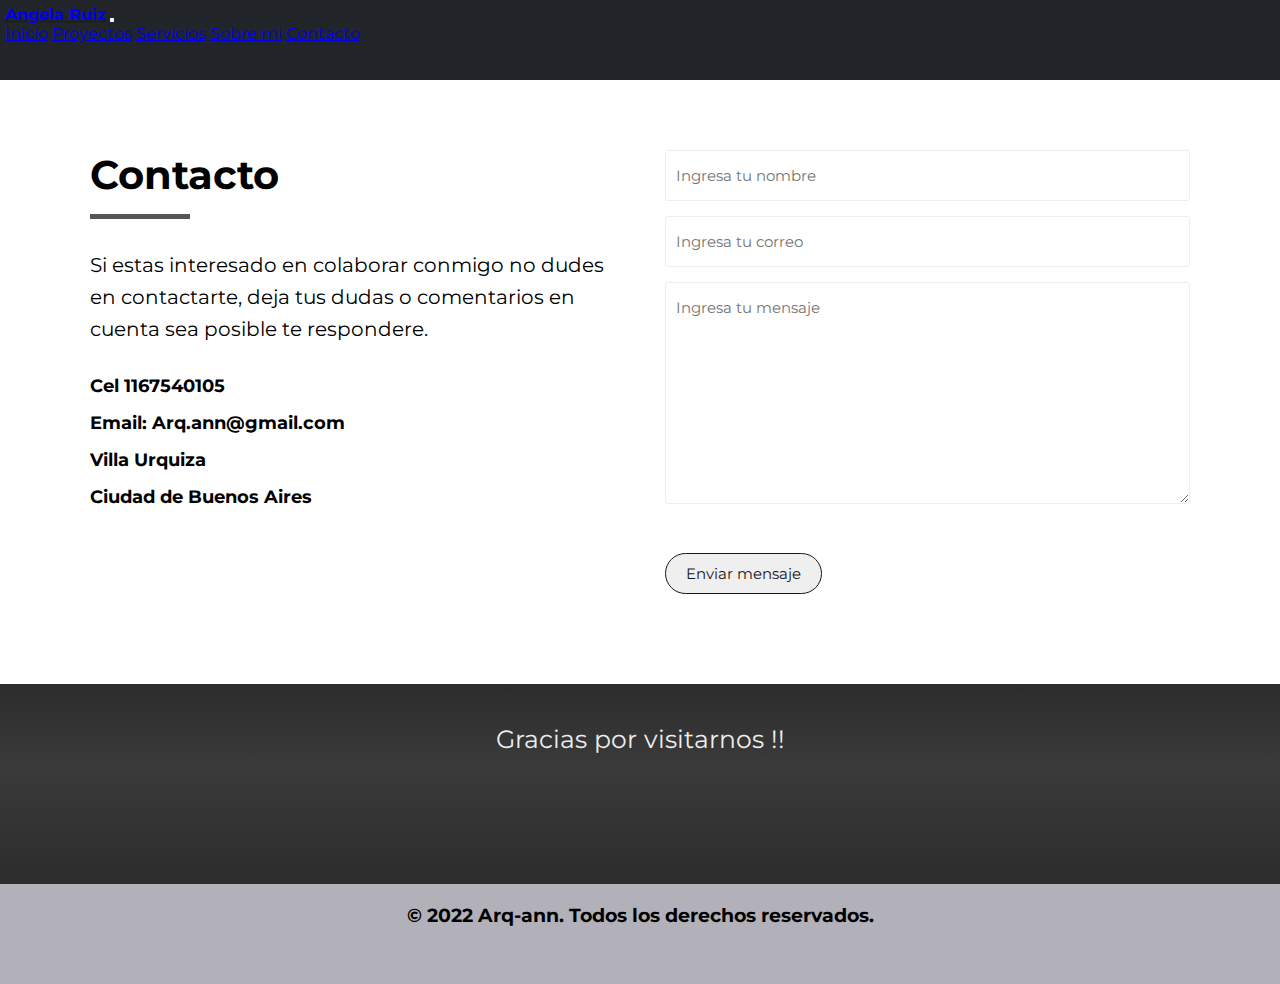
==== commit cdf8e2c3: "cambios en navbar" ====
--- a/Contacto.html
+++ b/Contacto.html
@@ -12,6 +12,9 @@
 
 
     <!--Estilos-->
+    <link href="https://cdn.jsdelivr.net/npm/bootstrap@5.2.0/dist/css/bootstrap.min.css" rel="stylesheet"
+        integrity="sha384-gH2yIJqKdNHPEq0n4Mqa/HGKIhSkIHeL5AyhkYV8i59U5AR6csBvApHHNl/vI1Bx" crossorigin="anonymous">
+
     <link rel="stylesheet" href="./css/estilo.css">
 
 </head>
@@ -19,19 +22,25 @@
 <body>
 
     <!--Encabezado-->
-
     <header class="encabezado">
-
-        <img class="logo" src="img/logo.png" alt="logo">
-
-        <nav class="navbar">
-            <ul class="menu">
-                <li><a class="menuitems" href="./index.html">Inicio</a></li>
-                <li><a class="menuitems" href="./Proyectos.html">Proyectos</a></li>
-                <li><a class="menuitems" href="./Servicios.html">Servicios</a></li>
-                <li><a class="menuitems" href="./Sobre mi.html">Sobre mi</a></li>
-                <li><a class="menuitems" href="./Contacto.html">Contacto</a></li>
-            </ul>
+        <nav class="navbar navbar-expand-lg bg-dark fs-5">
+            <div class="container-fluid">
+                <a class="navbar-brand text-light fs-2" href="#"><strong>Angela Ruiz</strong></a>
+                <button class="navbar-toggler" type="button" data-bs-toggle="collapse"
+                    data-bs-target="#navbarNavAltMarkup" aria-controls="navbarNavAltMarkup" aria-expanded="false"
+                    aria-label="Toggle navigation">
+                    <span class="navbar-toggler-icon"></span>
+                </button>
+                <div class="collapse navbar-collapse justify-content-end" id="navbarNavAltMarkup">
+                    <div class="navbar-nav text-light ">
+                        <a class="nav-link active text-light " aria-current="page" href="/index.html">Inicio</a>
+                        <a class="nav-link text-light" href="/Proyectos.html">Proyectos</a>
+                        <a class="nav-link text-light" href="/Servicios.html">Servicios</a>
+                        <a class="nav-link text-light" href="/Sobre mi.html">Sobre mi</a>
+                        <a class="nav-link text-light" href="/Contacto.html">Contacto</a>
+                    </div>
+                </div>
+            </div>
         </nav>
     </header>
     <main>
@@ -66,6 +75,9 @@
             </div>
         </section>
     </footer>
+    <script src="https://cdn.jsdelivr.net/npm/bootstrap@5.2.0/dist/js/bootstrap.bundle.min.js"
+        integrity="sha384-A3rJD856KowSb7dwlZdYEkO39Gagi7vIsF0jrRAoQmDKKtQBHUuLZ9AsSv4jD4Xa"
+        crossorigin="anonymous"></script>
 </body>
 
 </html>--- a/css/estilo.css
+++ b/css/estilo.css
@@ -50,7 +50,7 @@
 .encabezado {
   width: 100%;
   height: 80px;
-  background-color: #171717;
+  background-color: #212529;
   display: flex;
   position: fixed;
   z-index: 1;
@@ -104,8 +104,8 @@
 
 #sobremi {
   max-width: 100%;
-  margin: auto;
-  padding: 100px;
+  margin: 30px;
+  padding: 15px;
   color: #171717;
   display: flex;
 }
@@ -150,11 +150,13 @@
   margin-bottom: 12px;
 }
 .tituloSeccionProyectos {
-  margin-left: 620px;
+  margin-top: 50px;
+  margin-left: 15px;
   margin-bottom: 50px;
 }
 
 .imagenes {
+  margin: 15px;
   width: 100%;
   height: 100%;
   display: flex;
@@ -195,9 +197,6 @@
   font-size: 20px;
 }
 
-.footer {
-  padding: 20px;
-}
 .footer .llamadoAccion {
   background: linear-gradient(to bottom, #323232 0%, #3F3F3F 40%, #1C1C1C 150%), linear-gradient(to top, rgba(255, 255, 255, 0.4) 0%, rgba(0, 0, 0, 0.25) 200%);
   background-blend-mode: multiply;
@@ -209,12 +208,16 @@
 }
 .footer .llamadoAccion .llamadoAccionTitulo {
   font-size: 25px;
+  font-weight: 400;
 }
 .footer .derechosAutor {
   background-color: #B2B1B9;
   padding: 20px;
   height: 100px;
   text-align: center;
+}
+.footer .derechosAutor tituloDerechosdeAutor {
+  font-size: 10px;
 }
 
 .portafolio .portafolioHeadings {
